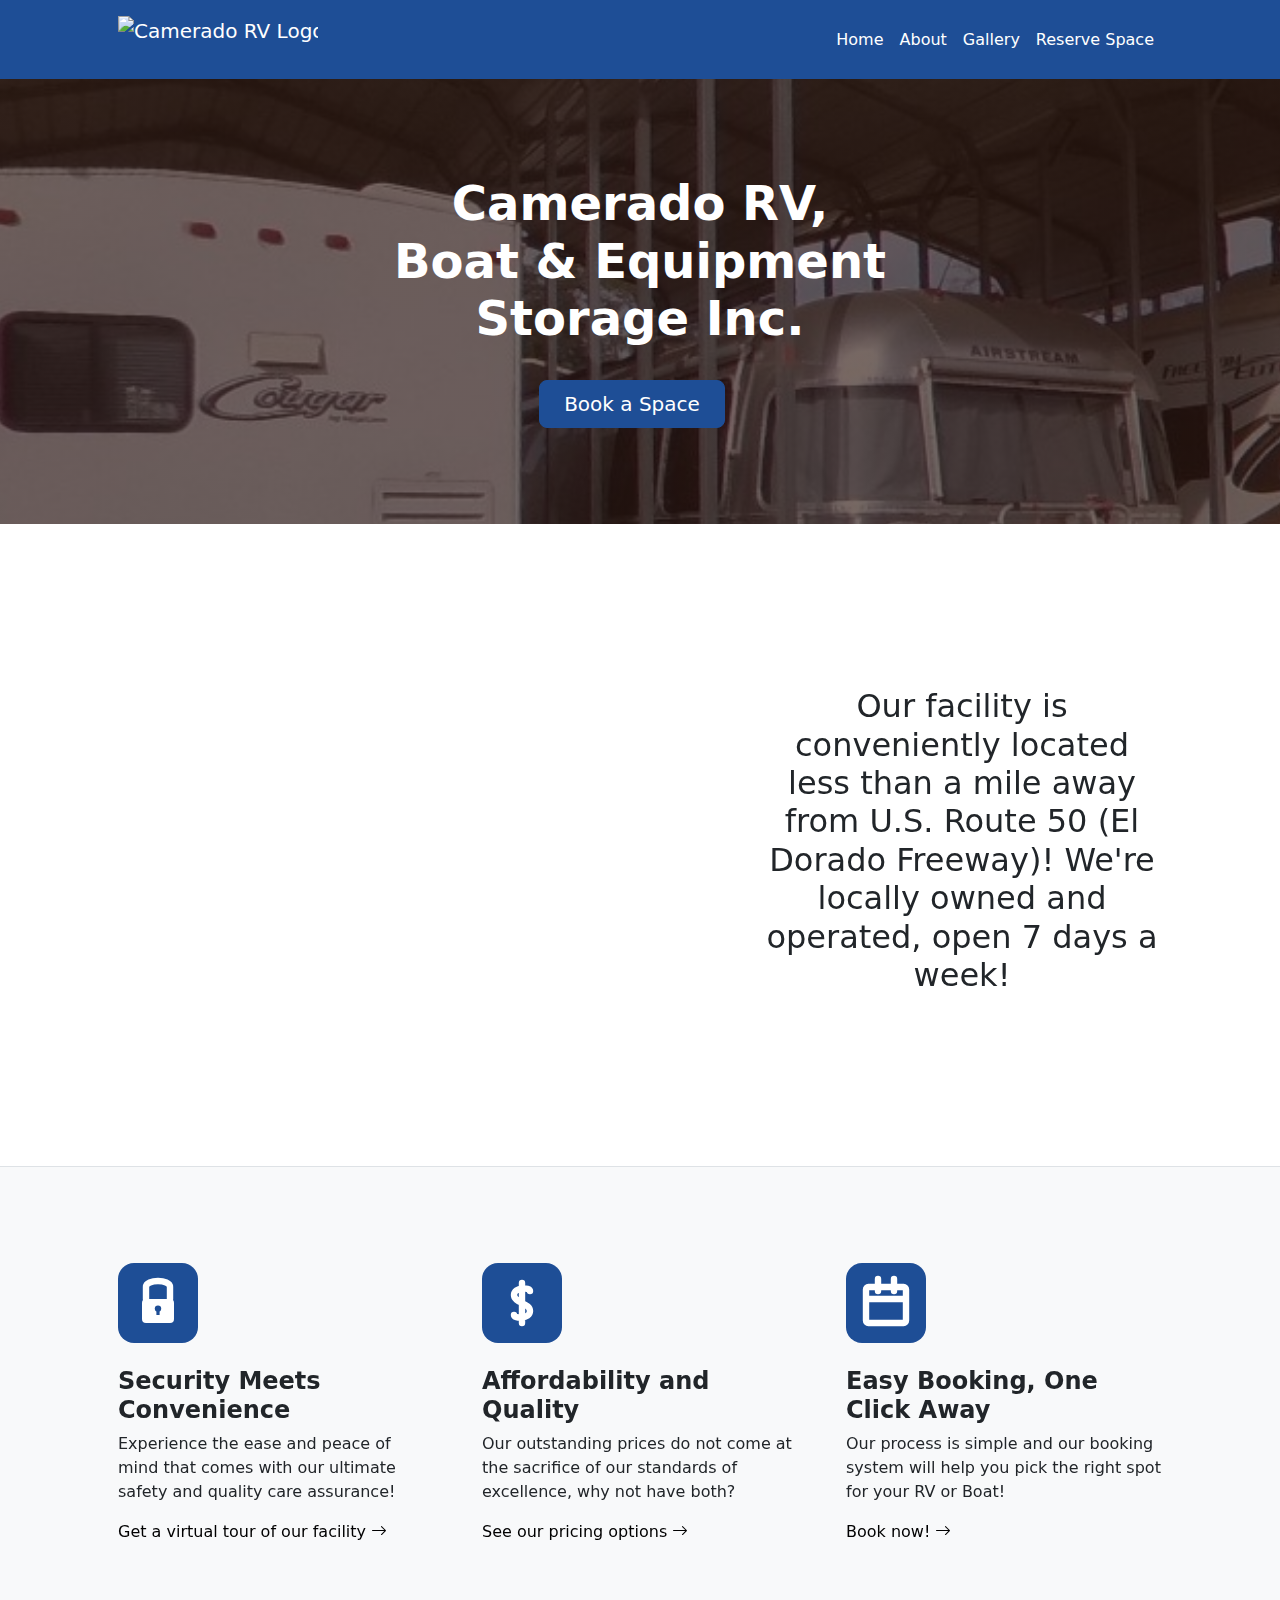
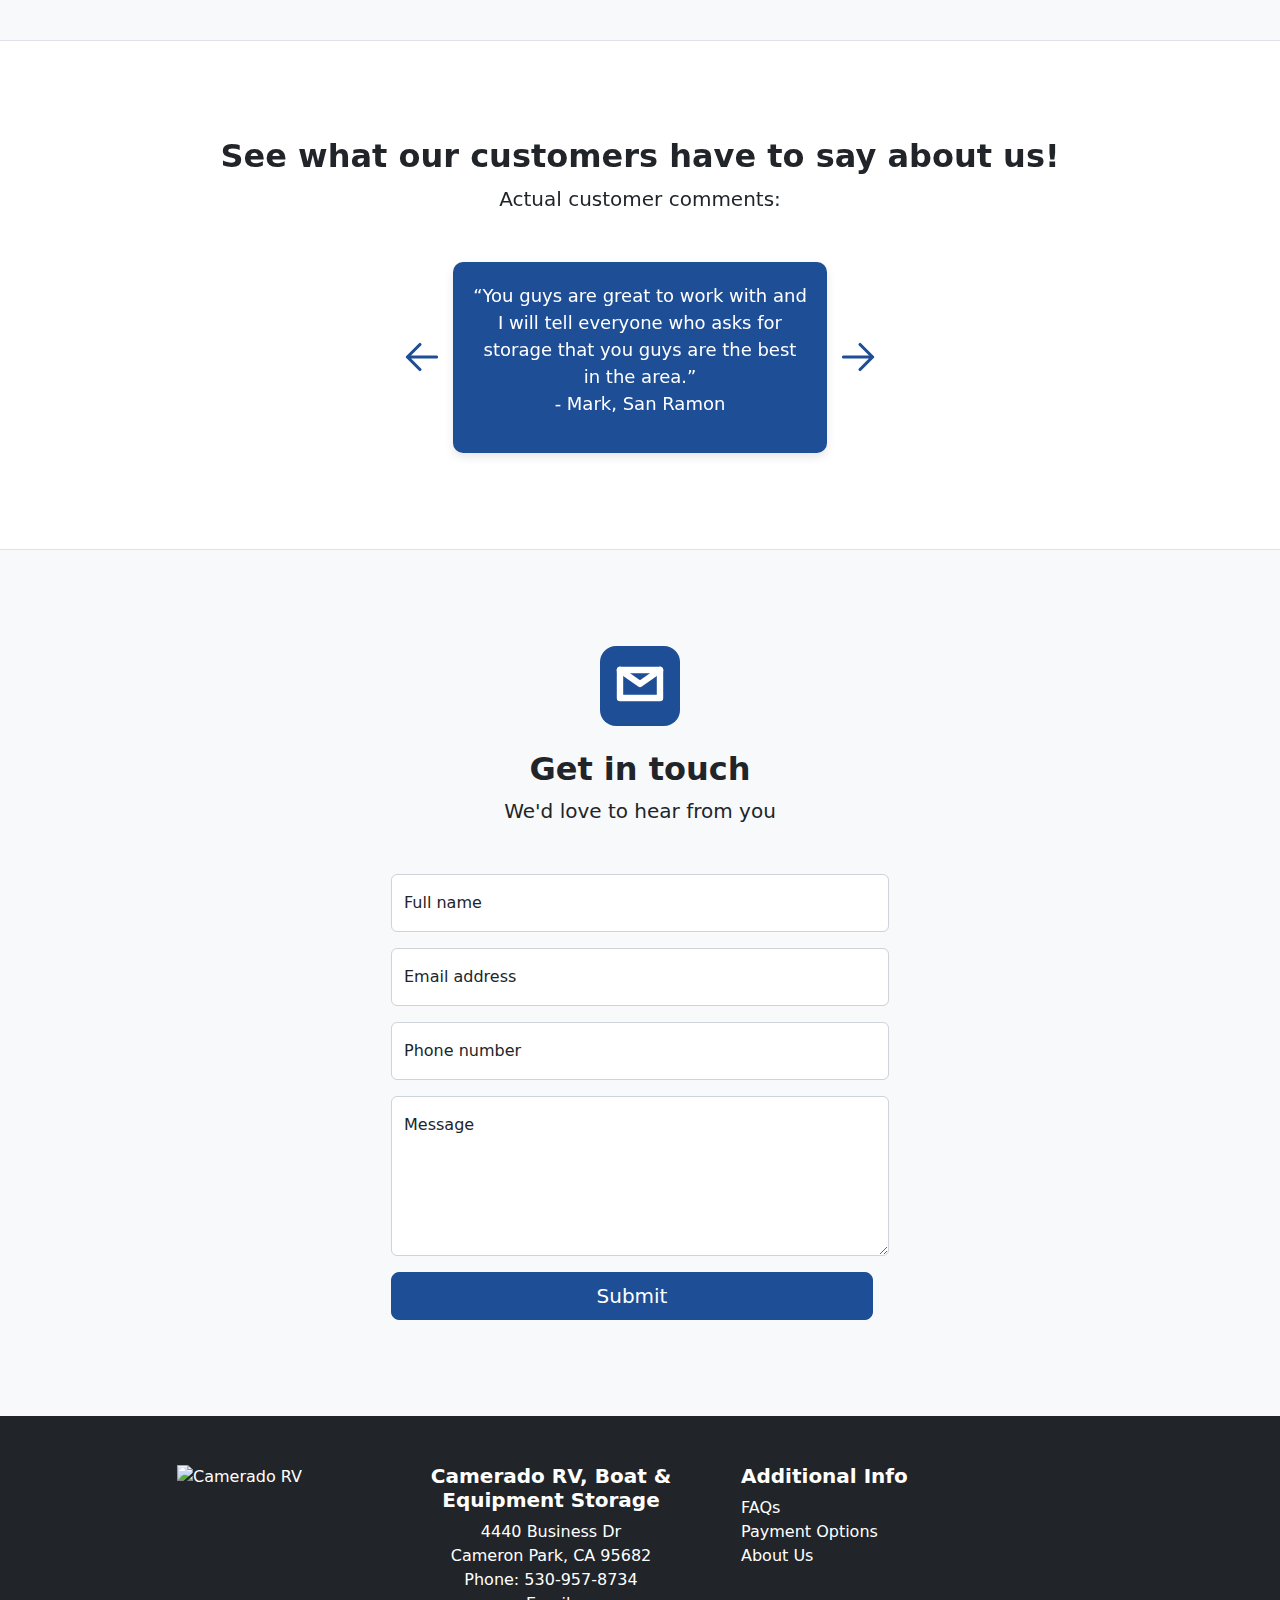
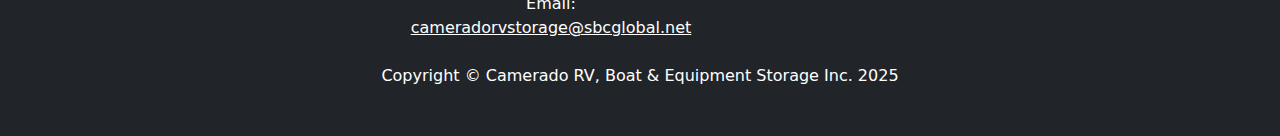
==== index.html @ 307c2335 "Update index.html" ====
<!DOCTYPE html>
<html lang="en">
    <head>
        <meta charset="utf-8" />
        <meta name="viewport" content="width=device-width, initial-scale=1, shrink-to-fit=no" />
        <meta name="description" content="" />
        <meta name="author" content="" />
        <title>Camerado RV, Boat & Equipment Inc.</title>
        <!-- Favicon-->
        <link rel="icon" type="image/x-icon" href="assets/favicon.ico" />
        <!-- Bootstrap icons-->
        <link href="https://cdn.jsdelivr.net/npm/bootstrap-icons@1.4.1/font/bootstrap-icons.css" rel="stylesheet" />
        <!-- Core theme CSS (includes Bootstrap)-->
        <link href="css/styles.css" rel="stylesheet" />

        <!-- CSS (Add to your styles.css or inside a <style> tag in <head>) -->
<style>
    .map-container {
        display: flex;
        align-items: center;
        justify-content: space-between;
        gap: 20px; /* Space between map and text */
    }

    .map-frame {
        width: 600px; /* Fixed size on desktop */
        height: 450px; /* Fixed size on desktop */
        border: 0;
        flex-shrink: 0;
    }

    .map-text {
        flex: 1;
        text-align: center;
        max-width: 400px;
    }

    /* Mobile Responsive Design */
    @media (max-width: 768px) {
        .map-container {
            flex-direction: column; /* Stack map and text vertically */
            align-items: center;
            text-align: center;
        }

        .map-frame {
            width: 100%; /* Full width on mobile */
            max-width: 600px; /* Prevents stretching beyond desktop size */
            height: auto; /* Adjust height proportionally */
            aspect-ratio: 4 / 3; /* Maintains aspect ratio */
        }

        .map-text {
            max-width: 90%;
            margin-top: 20px;
        }
    }
</style>
    </head>
    <body>
        <!-- Responsive navbar-->
        <nav class="navbar navbar-expand-lg navbar-dark bg-dark">
            <div class="container px-5">
                <a class="navbar-brand" href="index.html">
                    <img src="https://github.com/user-attachments/assets/155be787-e9cf-4d9e-94eb-0f6d6c17f4b5" alt="Camerado RV Logo" width="200" height="50" class="d-inline-block align-text-top"></a>
                <button class="navbar-toggler" type="button" data-bs-toggle="collapse" data-bs-target="#navbarSupportedContent" aria-controls="navbarSupportedContent" aria-expanded="false" aria-label="Toggle navigation"><span class="navbar-toggler-icon"></span></button>
                <div class="collapse navbar-collapse" id="navbarSupportedContent">
                    <ul class="navbar-nav ms-auto mb-2 mb-lg-0">
                        <li class="nav-item"><a class="nav-link active" aria-current="page" href="index.html">Home</a></li>
                        <li class="nav-item"><a class="nav-link" href="aboutUs.html">About</a></li>
                        <li class="nav-item"><a class="nav-link" href="gallery.html">Gallery</a></li>
                        <li class="nav-item"><a class="nav-link" href="booking.html">Reserve Space</a></li>
                    </ul>
                </div>
            </div>
        </nav>
        <!-- Header-->
        <header class="header py-5">
            <div class="container px-5">
                <div class="row gx-5 justify-content-center">
                    <div class="col-lg-6">
                        <div class="text-center my-5">
                            <h1 class="display-5 fw-bolder text-white mb-2">Camerado RV, Boat & Equipment Storage Inc.</h1>
                            <br>
                            <div class="d-grid gap-3 d-sm-flex justify-content-sm-center">
                                <a class="btn btn-primary btn-lg px-4 me-sm-3" href="booking.html">Book a Space</a>
                                <!--<a class="btn btn-outline-light btn-lg px-4" href="#!">Make a Payment</a>-->
                            </div>
                        </div>
                    </div>
                </div>
            </div>
        </header>
        <!-- Interactive map -->
<section class="py-5 border-bottom">
    <div class="container px-5 my-5">
        <div class="map-container">
            <iframe 
                src="https://www.google.com/maps/embed?pb=!1m14!1m8!1m3!1d315908.4580046883!2d-121.2662652158445!3d38.72828538673374!3m2!1i1024!2i768!4f13.1!3m3!1m2!1s0x809af70c5a7c9e4d%3A0x290750eb8c7da8aa!2sCamerado%20RV%2C%20Boat%20%26%20Equipment%20Storage!5e0!3m2!1sen!2sus!4v1740243009793!5m2!1sen!2sus" 
                class="map-frame"
                allowfullscreen="" 
                loading="lazy" 
                referrerpolicy="no-referrer-when-downgrade">
            </iframe>
            <div class="map-text">
                <h2>Our facility is conveniently located less than a mile away from U.S. Route 50 (El Dorado Freeway)! We're locally owned and operated, open 7 days a week!</h2>
            </div>
        </div>
    </div>    
</section>
        <!-- Features section-->
        <section class="bg-light py-5 border-bottom" id="features">
            <div class="container px-5 my-5">
                <div class="row gx-5">
                    <div class="col-lg-4 mb-5 mb-lg-0">
                        <div>
                            <img src="svg/lock.svg" alt="Custom Icon" width="80" height="80">
                        </div>
                        <br>
                        <h2 class="h4 fw-bolder">Security Meets Convenience</h2>
                        <p>Experience the ease and peace of mind that comes with our ultimate safety and quality care assurance!</p>
                        <a class="text-decoration-none" href="gallery.html">
                            Get a virtual tour of our facility
                            <i class="bi bi-arrow-right"></i>
                        </a>
                    </div>
                    <div class="col-lg-4 mb-5 mb-lg-0">
                        <div>
                            <img src="svg/dollarSign.svg" alt="Custom Icon" width="80" height="80">
                        </div>
                        <br>
                        <h2 class="h4 fw-bolder">Affordability and Quality</h2>
                        <p>Our outstanding prices do not come at the sacrifice of our standards of excellence, why not have both?</p>
                        <a class="text-decoration-none" href="#!">
                            See our pricing options
                            <i class="bi bi-arrow-right"></i>
                        </a>
                    </div>
                    <div class="col-lg-4">
                        <div>
                            <img src="svg/calendar.svg" alt="Custom Icon" width="80" height="80">
                        </div>
                        <br>
                        <h2 class="h4 fw-bolder">Easy Booking, One Click Away</h2>
                        <p>Our process is simple and our booking system will help you pick the right spot for your RV or Boat!</p>
                        <a class="text-decoration-none" href="booking.html">
                            Book now!
                            <i class="bi bi-arrow-right"></i>
                        </a>
                    </div>
                </div>
            </div>
        </section>
        <!-- Testimonials section-->
        <section class="py-5 border-bottom">
            <div class="container px-5 my-5 px-5">
                <div class="text-center mb-5">
                    <h2 class="fw-bolder">See what our customers have to say about us!</h2>
                    <p class="lead mb-0">Actual customer comments:</p>
                </div>
                <div class="row gx-5 justify-content-center">
                    <div class="col-lg-6" style="display: flex; justify-content: center;">
                        <button class="cursor-pointer duration-200 hover:scale-125 active:scale-100" style="background-color: #fff; border: none; box-shadow: none; outline: none;" title="Go Back" onclick="prevQuote()">
                            <svg xmlns="http://www.w3.org/2000/svg" width="50px" height="50px" viewBox="0 0 24 24" style="stroke: rgba(30,78,150,1);">
                                <path stroke-linejoin="round" stroke-linecap="round" stroke-width="1.5" d="M11 6L5 12M5 12L11 18M5 12H19"></path>
                            </svg>
                        </button>
                        <div class="quote-box" color="#fff">
                            <p id="quote" class="quote-text">“You guys are great to work with and I will tell everyone who asks for storage that you guys are the best in the area.”<br>- Mark, San Ramon</p>
                        </div>
                        <button class="cursor-pointer duration-200 hover:scale-125 active:scale-100" style="background-color: #fff; border: none; box-shadow: none; outline: none;" title="Go Forward" onclick="nextQuote()">
                            <svg xmlns="http://www.w3.org/2000/svg" width="50px" height="50px" viewBox="0 0 24 24" style="stroke: rgba(30,78,150,1);">
                                <path stroke-linejoin="round" stroke-linecap="round" stroke-width="1.5" d="M13 6L19 12M19 12L13 18M19 12H5"></path>
                            </svg>
                        </button>
                    </div>
                </div>
            </div>
        </section>
        <!-- Contact section-->
        <section class="bg-light py-5">
            <div class="container px-5 my-5 px-5">
                <div class="text-center mb-5">
                    <div>
                        <img src="svg/envelope.svg" alt="Custom Icon" width="80" height="80">
                    </div>
                    <br>
                    <h2 class="fw-bolder">Get in touch</h2>
                    <p class="lead mb-0">We'd love to hear from you</p>
                </div>
                <div class="row gx-5 justify-content-center">
                    <div class="col-lg-6">
                        <form id="contactForm" action="https://formspree.io/f/mkgodlbk" method="POST">
                            <!-- Name input -->
                            <div class="form-floating mb-3">
                                <input class="form-control" id="name" name="name" type="text" placeholder="Enter your name..." required />
                                <label for="name">Full name</label>
                                <div class="invalid-feedback">A name is required.</div>
                            </div>
                            <!-- Email address input -->
                            <div class="form-floating mb-3">
                                <input class="form-control" id="email" name="email" type="email" placeholder="name@example.com" required />
                                <label for="email">Email address</label>
                                <div class="invalid-feedback">An email is required.</div>
                                <div class="invalid-feedback">Email is not valid.</div>
                            </div>
                            <!-- Phone number input -->
                            <div class="form-floating mb-3">
                                <input class="form-control" id="phone" name="phone" type="tel" placeholder="(123) 456-7890" required />
                                <label for="phone">Phone number</label>
                                <div class="invalid-feedback">A phone number is required.</div>
                            </div>
                            <!-- Message input -->
                            <div class="form-floating mb-3">
                                <textarea class="form-control" id="message" name="message" type="text" placeholder="Enter your message here..." style="height: 10rem" required></textarea>
                                <label for="message">Message</label>
                                <div class="invalid-feedback">A message is required.</div>
                            </div>
                            <!-- Submit success message -->
                            <div class="d-none" id="submitSuccessMessage">
                                <div class="text-center mb-3">
                                    <div class="fw-bolder">Form submission successful!</div>
                                </div>
                            </div>
                            <!-- Submit error message -->
                            <div class="d-none" id="submitErrorMessage">
                                <div class="text-center text-danger mb-3">Error sending message!</div>
                            </div>
                            <!-- Submit Button -->
                            <div class="d-grid">
                                <button class="btn btn-primary btn-lg px-4 me-sm-3" id="submitButton" type="submit" style="background-color:rgba(30, 78, 150, 1) !important;">Submit</button>
                            </div>
                        </form>
                    </div>
                </div>
            </div>
        </section>     
        <!-- Footer-->
        <footer class="py-5 bg-dark">
        <div class="container px-5">
            <div class="row">
                <!-- Image Section -->
                <div class="col-md-3 text-center">
                    <img src="https://github.com/user-attachments/assets/155be787-e9cf-4d9e-94eb-0f6d6c17f4b5" alt="Camerado RV" class="img-fluid" width="300", height ="200">
                </div>
                <!-- Address Section -->
                <div class="col-md-4 text-center mb-4 mb-md-0">
                    <h5 class="fw-bold">Camerado RV, Boat & Equipment Storage</h5>
                    <p class="mb-0">4440 Business Dr</p>
                    <p class="mb-0">Cameron Park, CA 95682</p>
                    <p class="mb-0">Phone: 530-957-8734</p>
                    <p class="mb-0">Email: <a href="mailto:cameradorvstorage@sbcglobal.net" style="color: white;" >cameradorvstorage@sbcglobal.net</a></p>
                </div>
                <!-- Policies Section -->
                <div class="col-md-4 text-center text-md-start">
                    <h5 class="fw-bold">Additional Info</h5>
                    <ul class="list-unstyled">
                        <li><a href="#" class="text-decoration-none" style="color: white;">FAQs</a></li>
                        <li><a href="#" class="text-decoration-none" style="color: white;">Payment Options</a></li>
                        <li><a href="aboutUs.html" class="text-decoration-none" style="color: white;">About Us</a></li>
                    </ul>
                </div>
            </div>
        </div>
        <!-- Copyright Section -->
        <div class="text-center mt-4">
            <p class="m-0 text-white">Copyright &copy; Camerado RV, Boat & Equipment Storage Inc. 2025</p>
        </div>
    </footer>

        <!-- Bootstrap core JS-->
        <script src="https://cdn.jsdelivr.net/npm/bootstrap@5.2.3/dist/js/bootstrap.bundle.min.js"></script>
        <!-- Core theme JS-->
        <script src="js/scripts.js"></script>
        <!-- * * * * * * * * * * * * * * * * * * * * * * * * * * * * * * * * * * * * * * * *-->
        <!-- * *                               SB Forms JS                               * *-->
        <!-- * * Activate your form at https://startbootstrap.com/solution/contact-forms * *-->
        <!-- * * * * * * * * * * * * * * * * * * * * * * * * * * * * * * * * * * * * * * * *-->
        <script src="https://cdn.startbootstrap.com/sb-forms-latest.js"></script>
        <script>
        const quotes = [
            "\"You guys are great to work with and I will tell everyone who asks for storage that you guys are the best in the area.\"<br>- Mark, San Ramon",
            "\"I will tell everyone I know about your great facility.\"<br>- Diane, South Lake Tahoe",
            "\"Thank you for providing a clean, safe storage place for our RV.\"<br>- Patty, Rancho Cordova",
            "\"We have been thrilled with your storage facility and have nothing but wonderful things to say about our experience.  Your facility always feels safe and is always well maintained.\"<br>- Glenda,  El Dorado Hills",
            "\"I really enjoyed leaving the trailer at your facility and would love to store it with you again this coming Fall.\"<br>- Mike, South Lake Tahoe",
            "\"We will be there next winter, we love your place.  It is like RV Disneyland!\"<br>- Nancy, South Lake Tahoe",
            "\"I appreciate your great location, secured lot, and reasonable rates.  I've referred others to you and plan to store with you again.\"<br>- Teri, El Dorado Hills"
        ];

        let currentIndex = 0;

        function updateQuote() {
            const quoteElement = document.getElementById("quote");
            quoteElement.style.opacity = 0;  // Fade out effect
            setTimeout(() => {
                quoteElement.innerHTML = quotes[currentIndex];
                quoteElement.style.opacity = 1;  // Fade in effect
            }, 300);
        }

        function prevQuote() {
            currentIndex = (currentIndex === 0) ? quotes.length - 1 : currentIndex - 1;
            updateQuote();
        }

        function nextQuote() {
            currentIndex = (currentIndex === quotes.length - 1) ? 0 : currentIndex + 1;
            updateQuote();
        }
    </script>
    <script>
        document.getElementById("contactForm").addEventListener("submit", function(event) {
            event.preventDefault(); // Prevent default form submission
        
            let form = this;
            let formData = new FormData(form);
            let submitButton = document.getElementById("submitButton");
        
            // Disable button to prevent multiple submissions
            submitButton.disabled = true;
            submitButton.textContent = "Sending...";
        
            fetch(form.action, {
                method: "POST",
                body: formData
            })
            .then(response => response.json())
            .then(data => {
                if (data.status === "success") {
                    document.getElementById("submitSuccessMessage").classList.remove("d-none");
                    document.getElementById("submitErrorMessage").classList.add("d-none");
                    form.reset();
                } else {
                    document.getElementById("submitSuccessMessage").classList.add("d-none");
                    document.getElementById("submitErrorMessage").classList.remove("d-none");
                }
            })
            .catch(() => {
                document.getElementById("submitSuccessMessage").classList.add("d-none");
                document.getElementById("submitErrorMessage").classList.remove("d-none");
            })
            .finally(() => {
                submitButton.disabled = false;
                submitButton.textContent = "Submit";
            });
        });
        </script>
        
    </body>
</html>
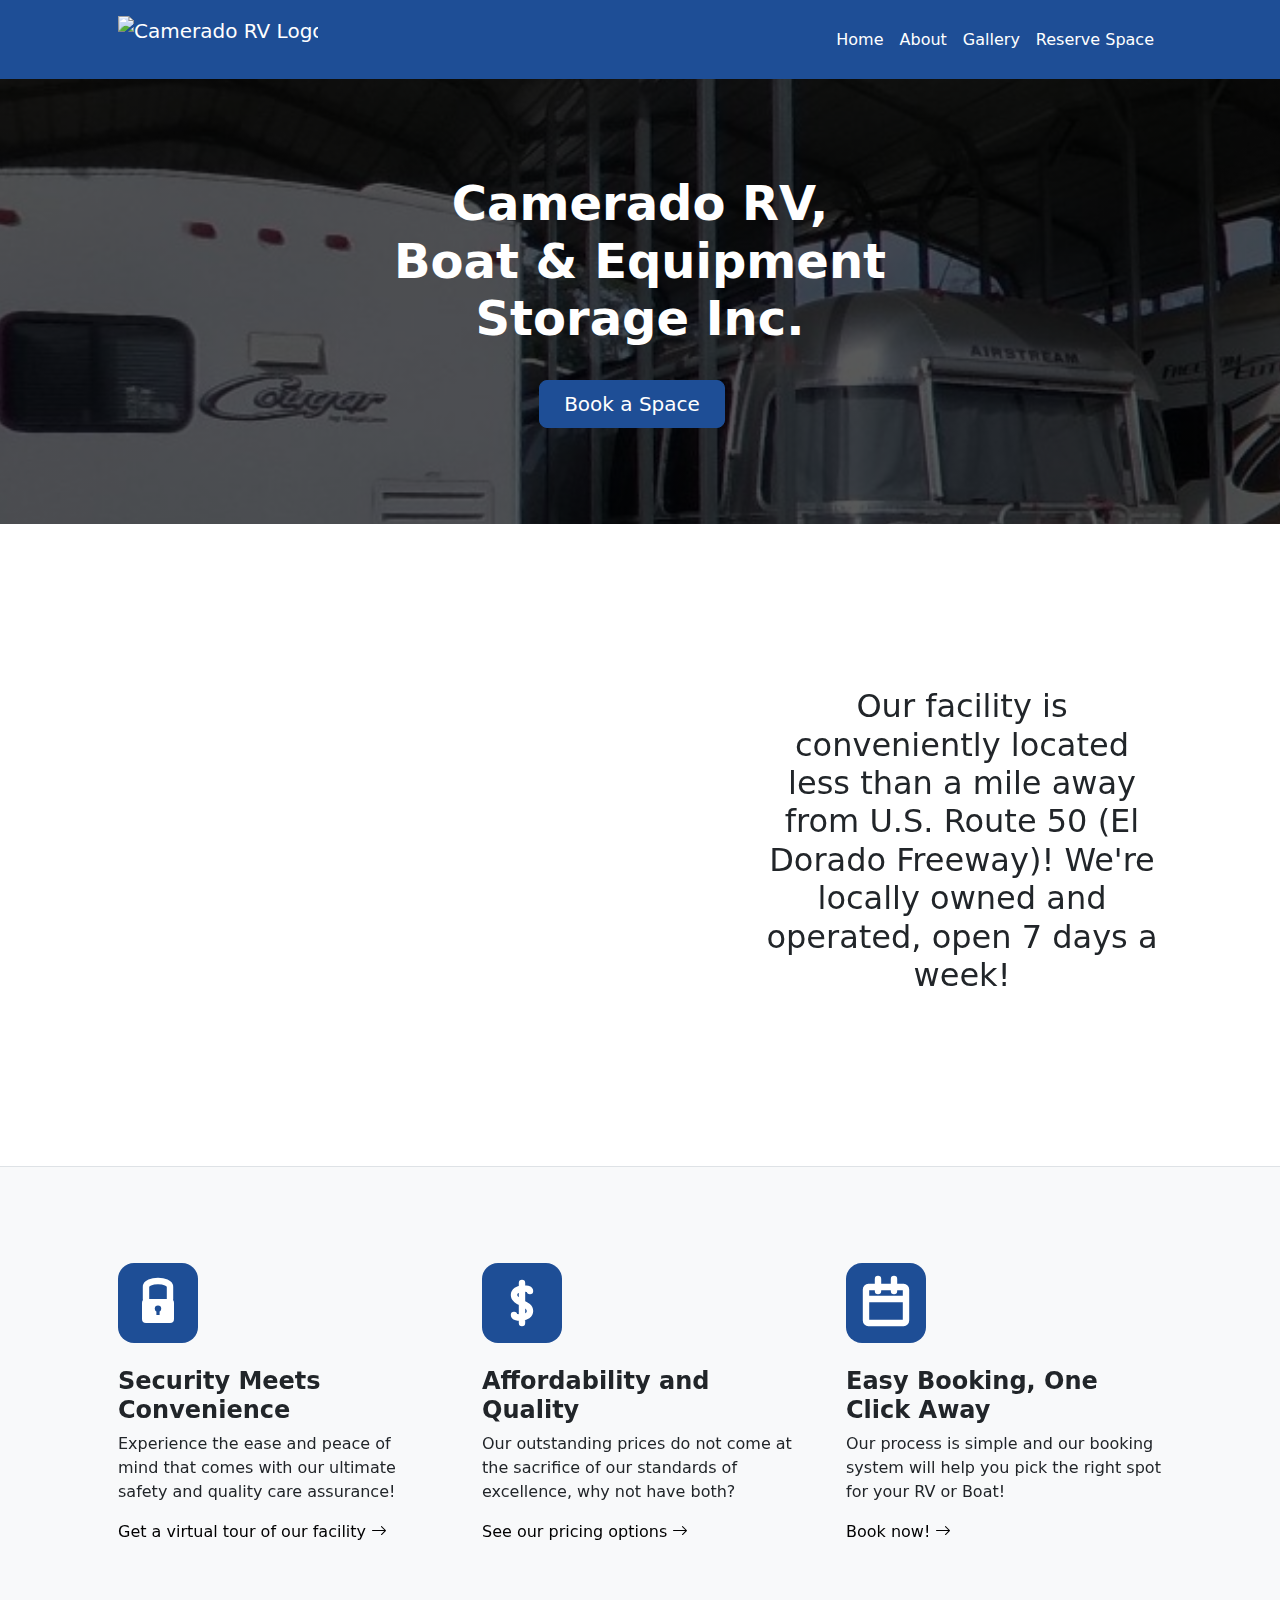
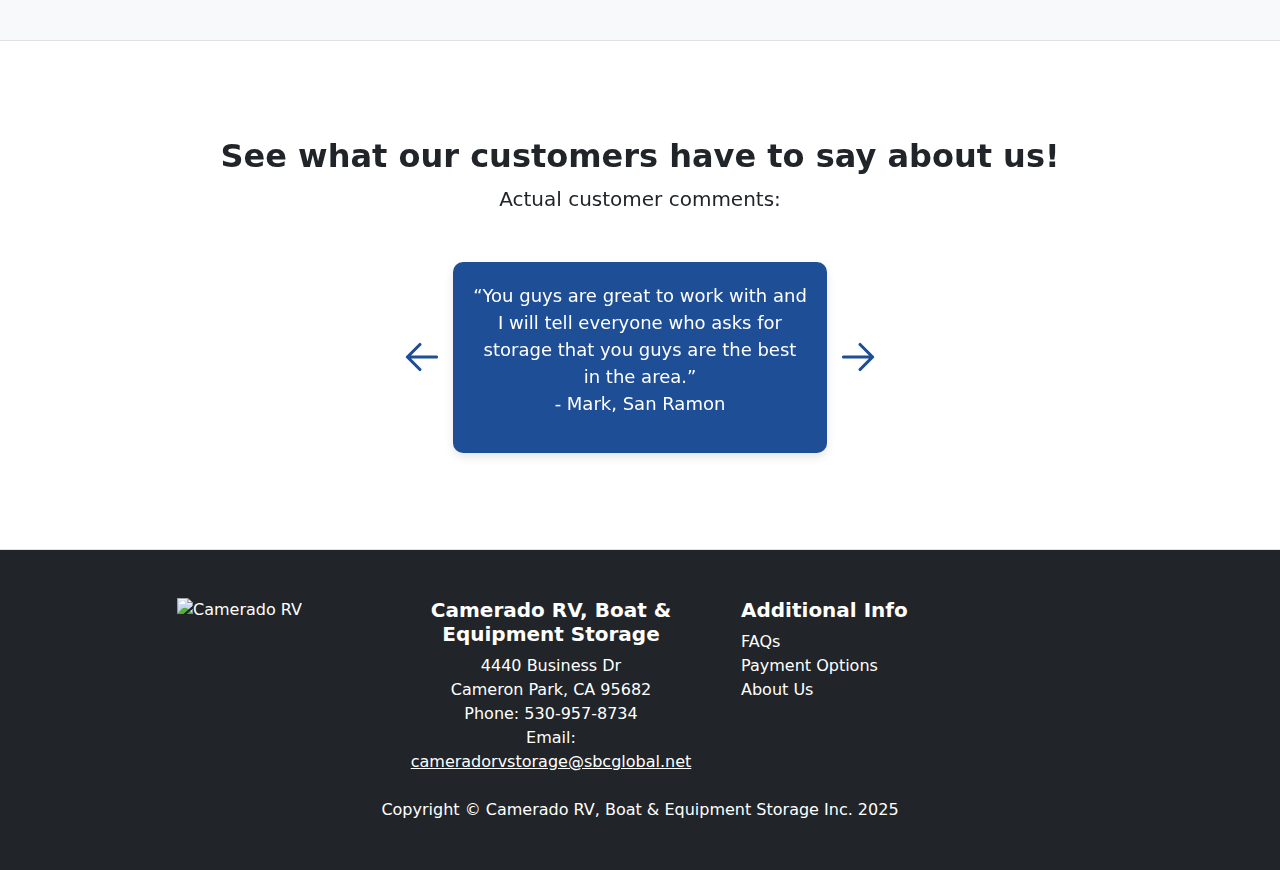
==== commit ce1d7476: "Update index.html" ====
--- a/index.html
+++ b/index.html
@@ -177,8 +177,8 @@
                 </div>
             </div>
         </section>
-        <!-- Contact section-->
-        <section class="bg-light py-5">
+        <!-- Contact section
+        <<section class="bg-light py-5">
             <div class="container px-5 my-5 px-5">
                 <div class="text-center mb-5">
                     <div>
@@ -190,43 +190,43 @@
                 </div>
                 <div class="row gx-5 justify-content-center">
                     <div class="col-lg-6">
-                        <form id="contactForm" action="https://formspree.io/f/mkgodlbk" method="POST">
-                            <!-- Name input -->
+                        <form id="contactForm" action="https://formspree.io/f/mkgodlbk" method="POST">-->
+                            <!-- Name input 
                             <div class="form-floating mb-3">
                                 <input class="form-control" id="name" name="name" type="text" placeholder="Enter your name..." required />
                                 <label for="name">Full name</label>
                                 <div class="invalid-feedback">A name is required.</div>
-                            </div>
-                            <!-- Email address input -->
+                            </div> -->
+                            <!-- Email address input 
                             <div class="form-floating mb-3">
                                 <input class="form-control" id="email" name="email" type="email" placeholder="name@example.com" required />
                                 <label for="email">Email address</label>
                                 <div class="invalid-feedback">An email is required.</div>
                                 <div class="invalid-feedback">Email is not valid.</div>
-                            </div>
-                            <!-- Phone number input -->
+                            </div> -->
+                            <!-- Phone number input 
                             <div class="form-floating mb-3">
                                 <input class="form-control" id="phone" name="phone" type="tel" placeholder="(123) 456-7890" required />
                                 <label for="phone">Phone number</label>
                                 <div class="invalid-feedback">A phone number is required.</div>
-                            </div>
-                            <!-- Message input -->
+                            </div> -->
+                            <!-- Message input 
                             <div class="form-floating mb-3">
                                 <textarea class="form-control" id="message" name="message" type="text" placeholder="Enter your message here..." style="height: 10rem" required></textarea>
                                 <label for="message">Message</label>
                                 <div class="invalid-feedback">A message is required.</div>
-                            </div>
-                            <!-- Submit success message -->
+                            </div> -->
+                            <!-- Submit success message 
                             <div class="d-none" id="submitSuccessMessage">
                                 <div class="text-center mb-3">
                                     <div class="fw-bolder">Form submission successful!</div>
                                 </div>
-                            </div>
-                            <!-- Submit error message -->
+                            </div> -->
+                            <!-- Submit error message 
                             <div class="d-none" id="submitErrorMessage">
                                 <div class="text-center text-danger mb-3">Error sending message!</div>
-                            </div>
-                            <!-- Submit Button -->
+                            </div> -->
+                            <!-- Submit Button 
                             <div class="d-grid">
                                 <button class="btn btn-primary btn-lg px-4 me-sm-3" id="submitButton" type="submit" style="background-color:rgba(30, 78, 150, 1) !important;">Submit</button>
                             </div>
@@ -234,7 +234,7 @@
                     </div>
                 </div>
             </div>
-        </section>     
+        </section> -->     
         <!-- Footer-->
         <footer class="py-5 bg-dark">
         <div class="container px-5">
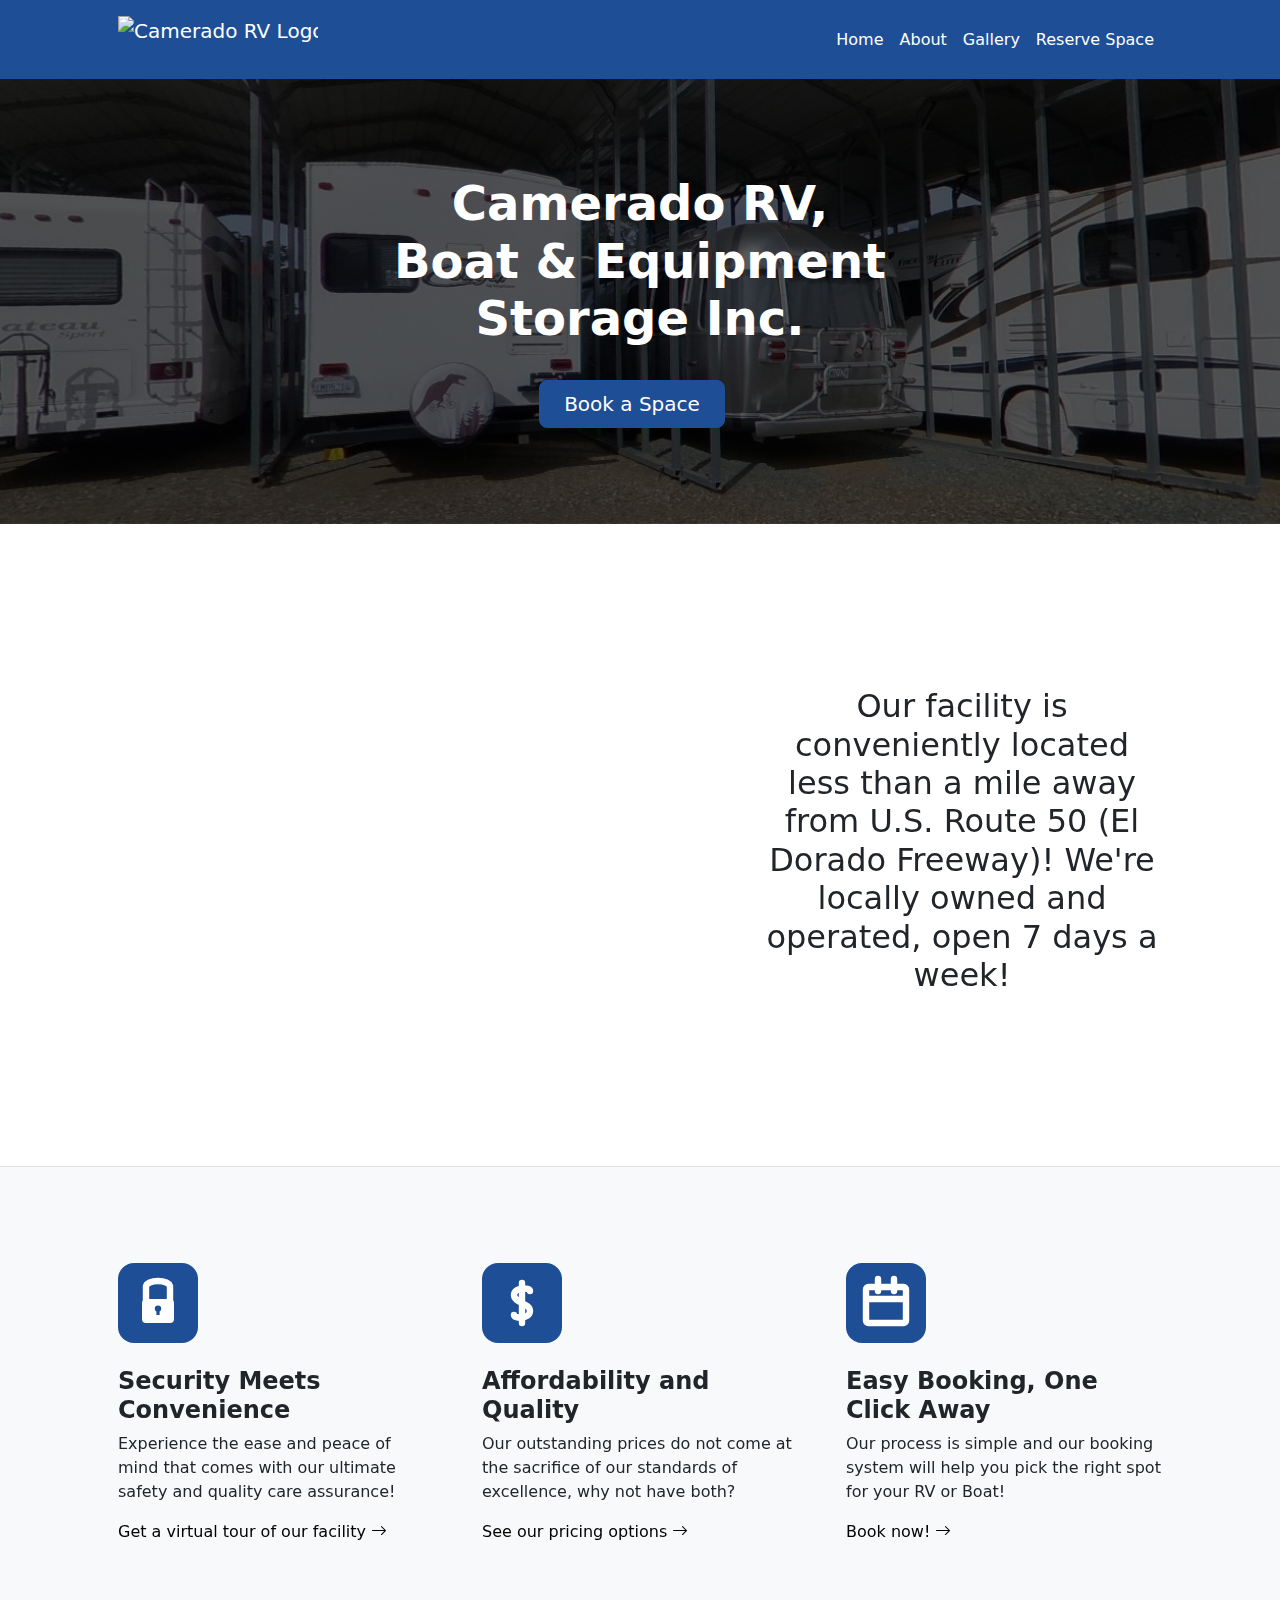
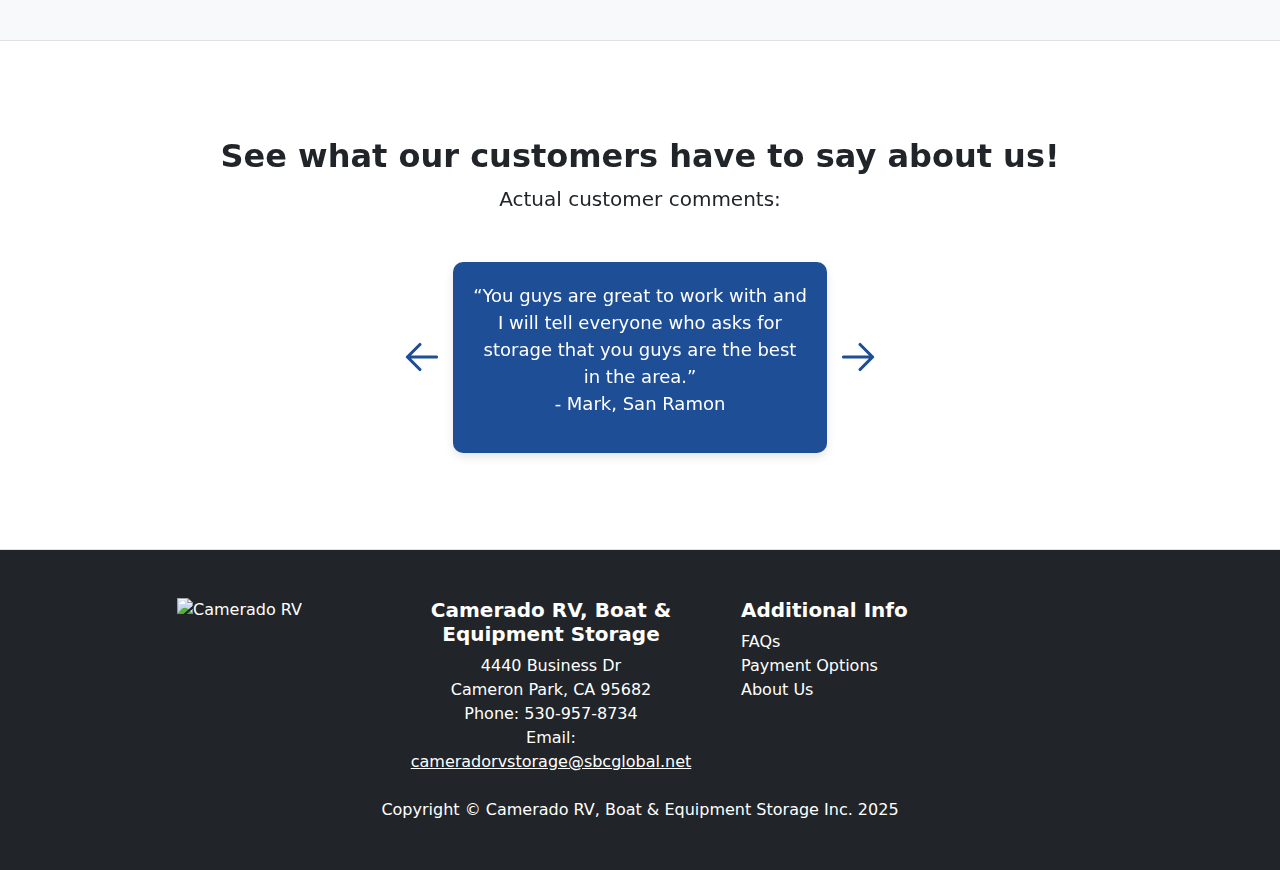
==== commit aff730b5: "Update index.html" ====
--- a/index.html
+++ b/index.html
@@ -158,7 +158,7 @@
                     <h2 class="fw-bolder">See what our customers have to say about us!</h2>
                     <p class="lead mb-0">Actual customer comments:</p>
                 </div>
-                <div class="row gx-5 justify-content-center">
+                <div class="row gx-5 justify-content-center mobile-quote-box">
                     <div class="col-lg-6" style="display: flex; justify-content: center;">
                         <button class="cursor-pointer duration-200 hover:scale-125 active:scale-100" style="background-color: #fff; border: none; box-shadow: none; outline: none;" title="Go Back" onclick="prevQuote()">
                             <svg xmlns="http://www.w3.org/2000/svg" width="50px" height="50px" viewBox="0 0 24 24" style="stroke: rgba(30,78,150,1);">
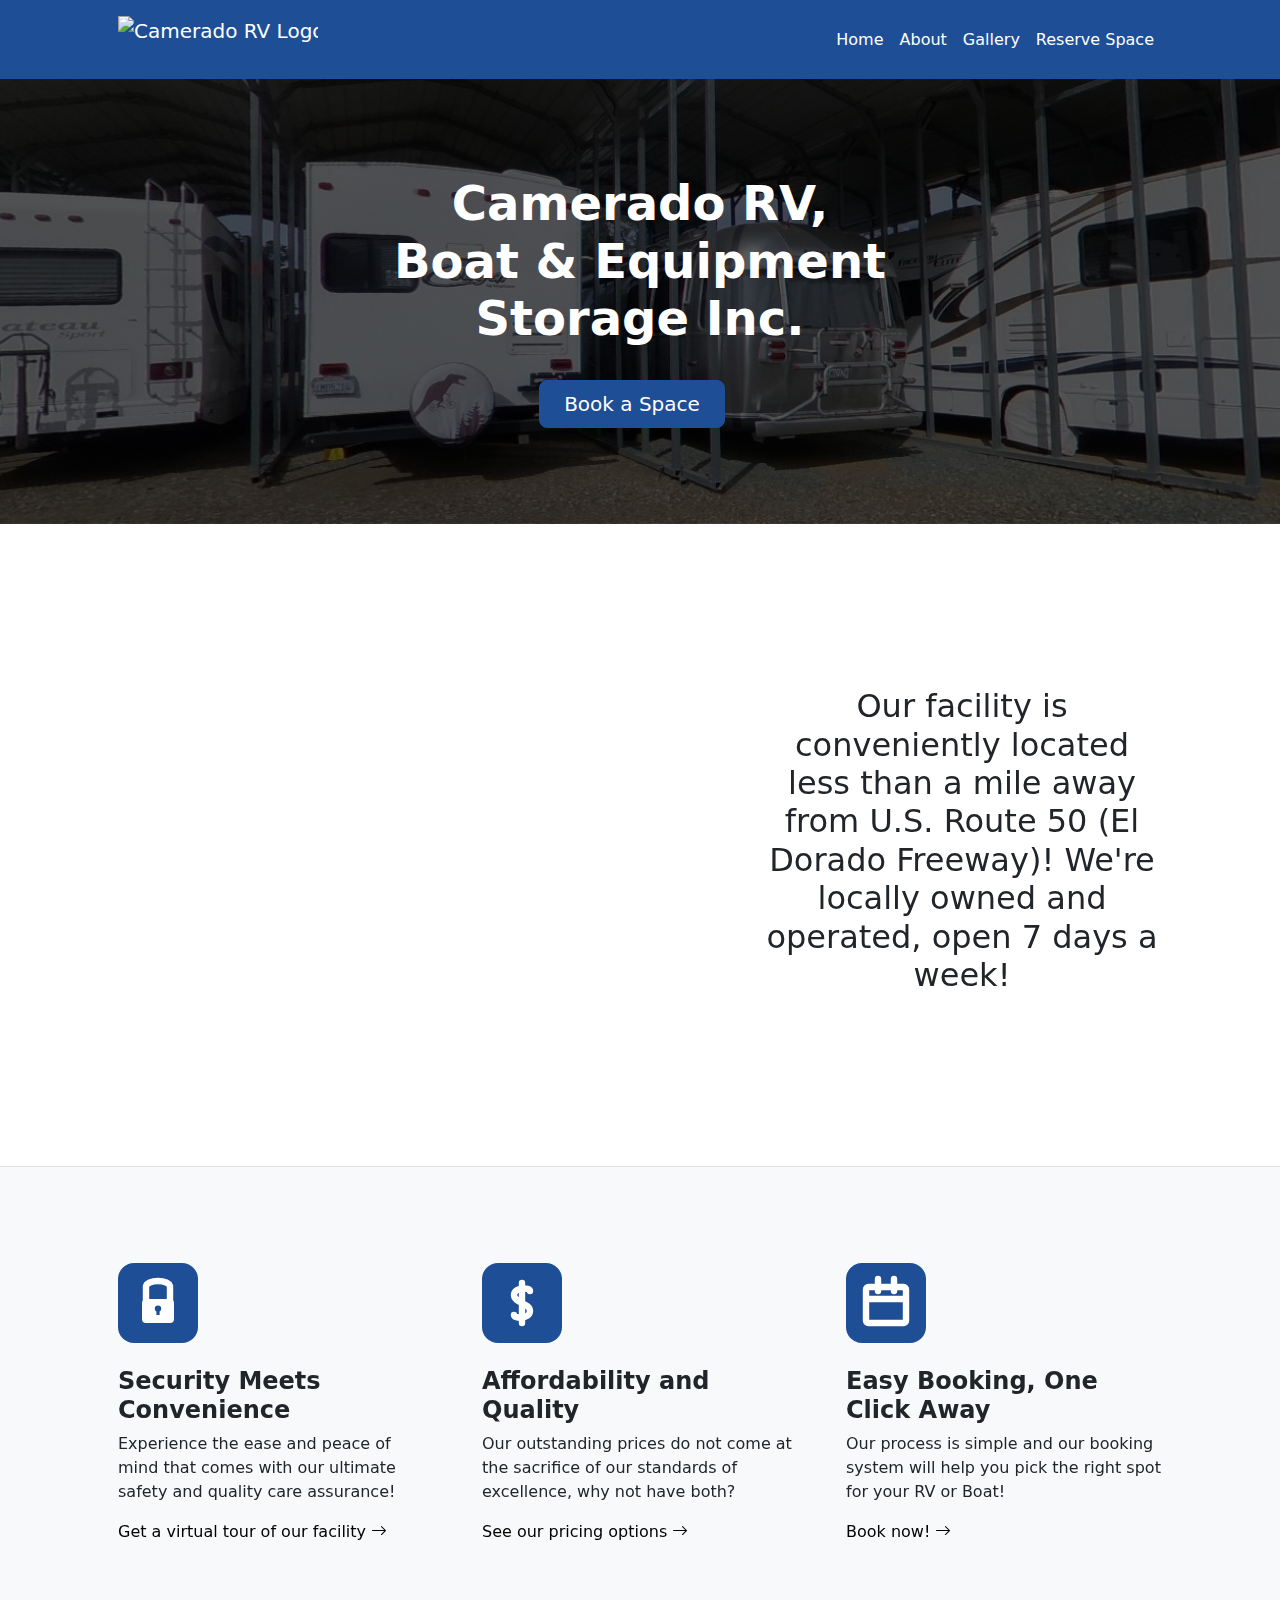
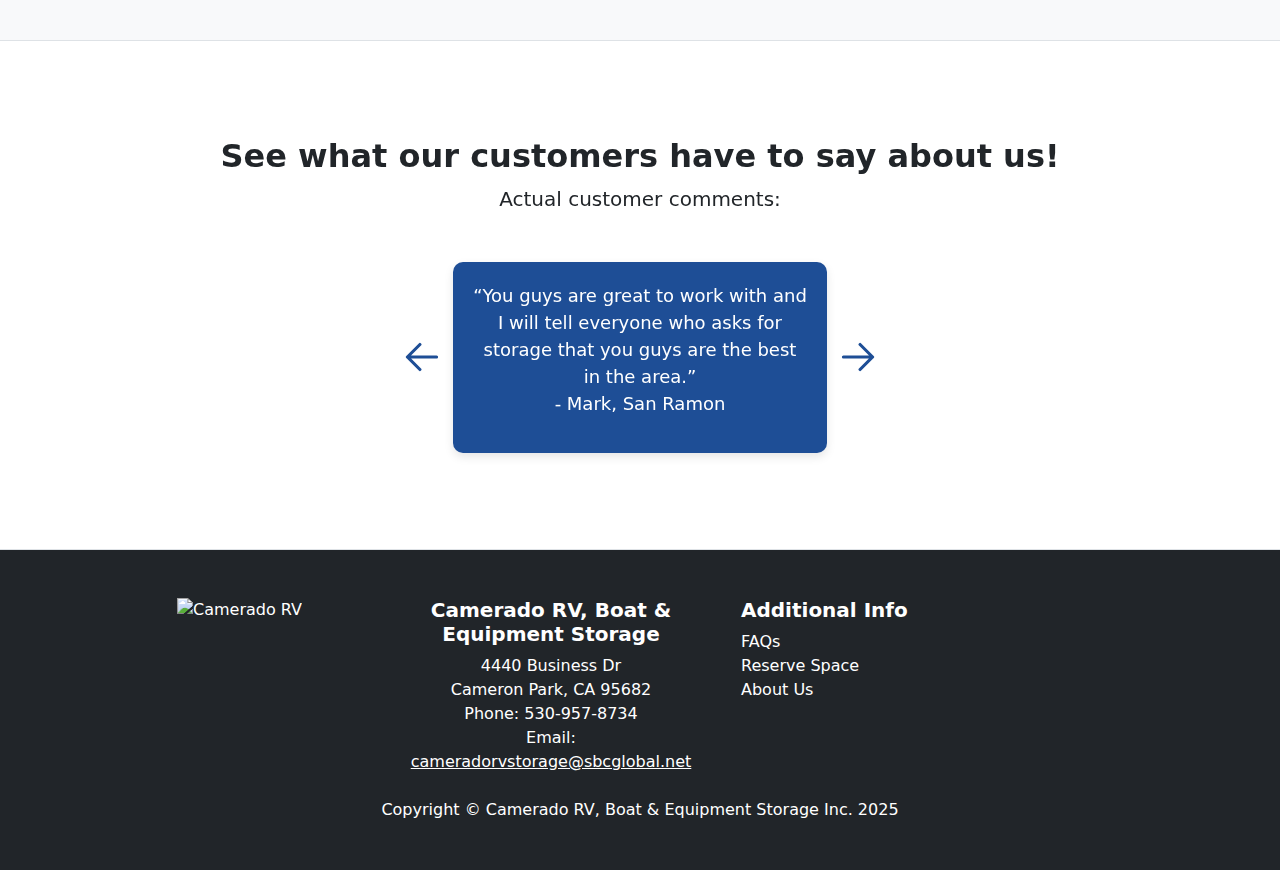
==== commit f30e235e: "Update index.html" ====
--- a/index.html
+++ b/index.html
@@ -256,7 +256,7 @@
                     <h5 class="fw-bold">Additional Info</h5>
                     <ul class="list-unstyled">
                         <li><a href="#" class="text-decoration-none" style="color: white;">FAQs</a></li>
-                        <li><a href="#" class="text-decoration-none" style="color: white;">Payment Options</a></li>
+                        <li><a href="booking.html" class="text-decoration-none" style="color: white;">Reserve Space</a></li>
                         <li><a href="aboutUs.html" class="text-decoration-none" style="color: white;">About Us</a></li>
                     </ul>
                 </div>
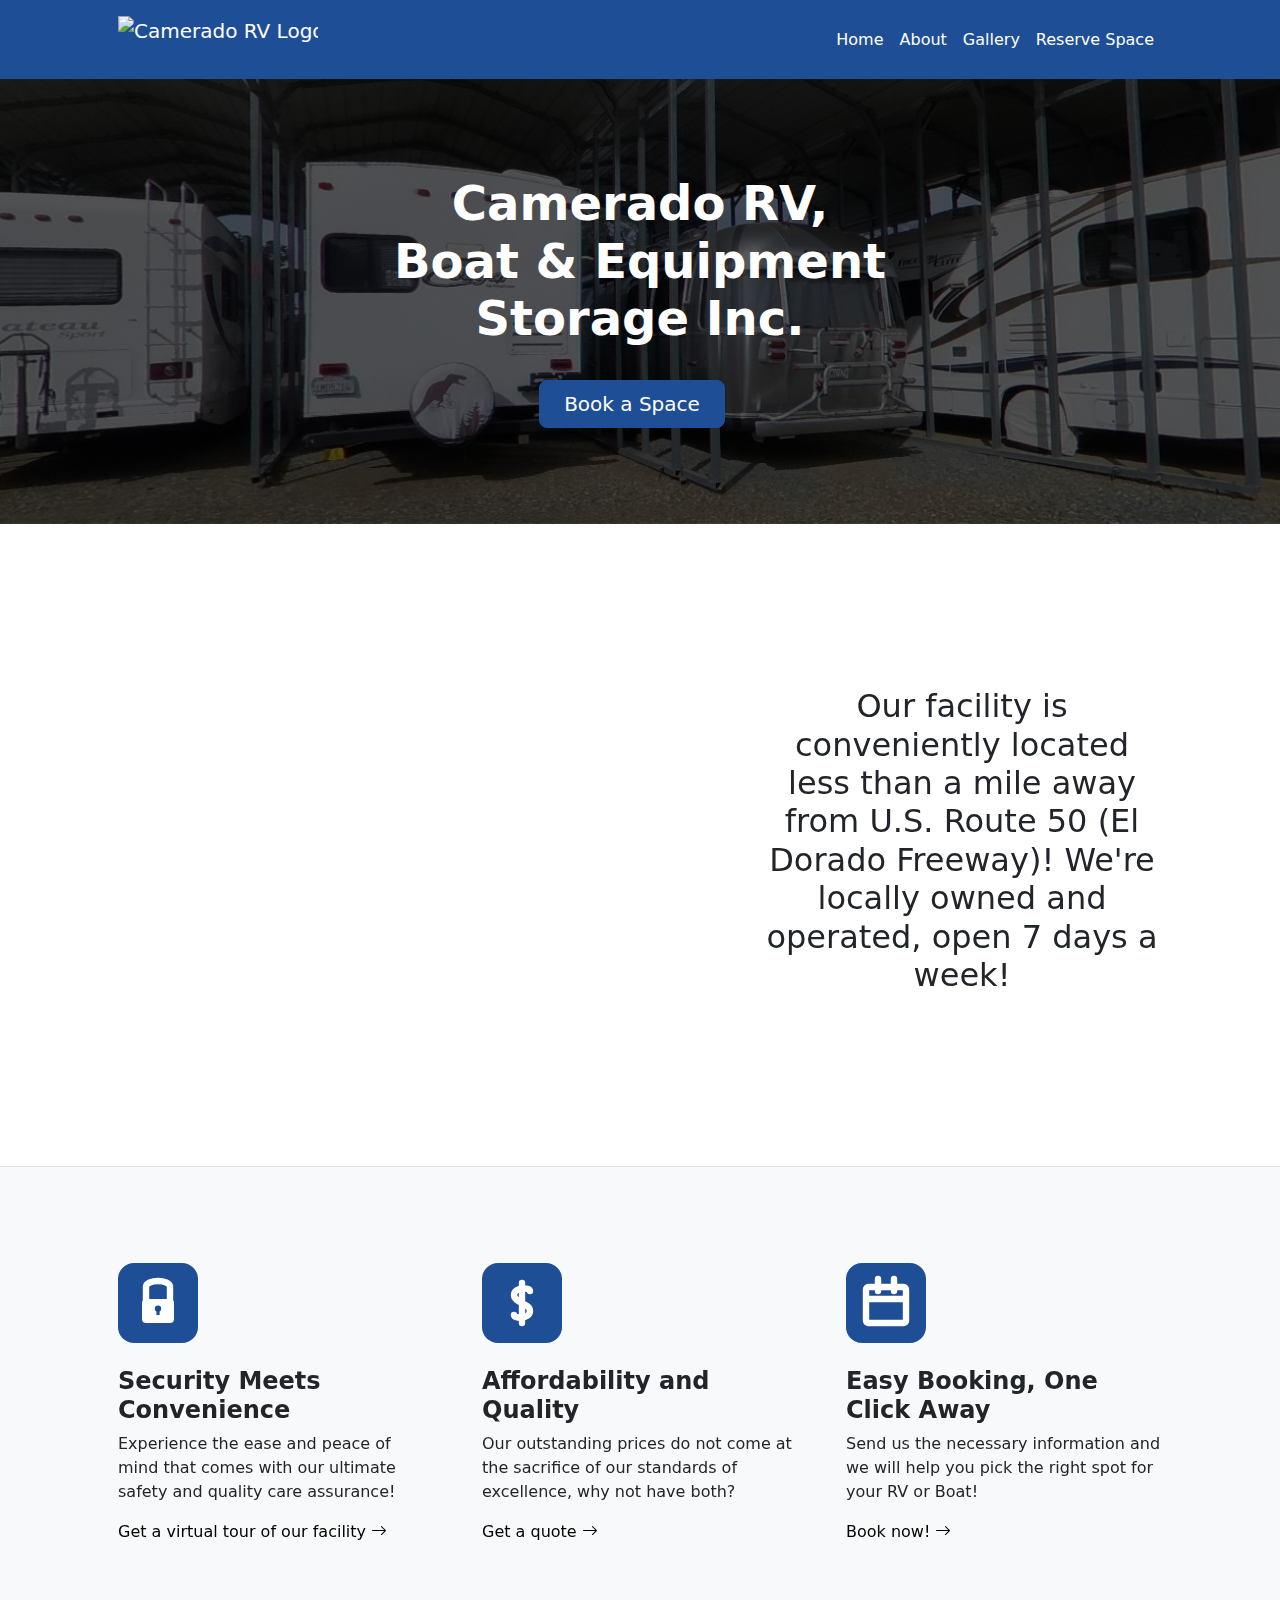
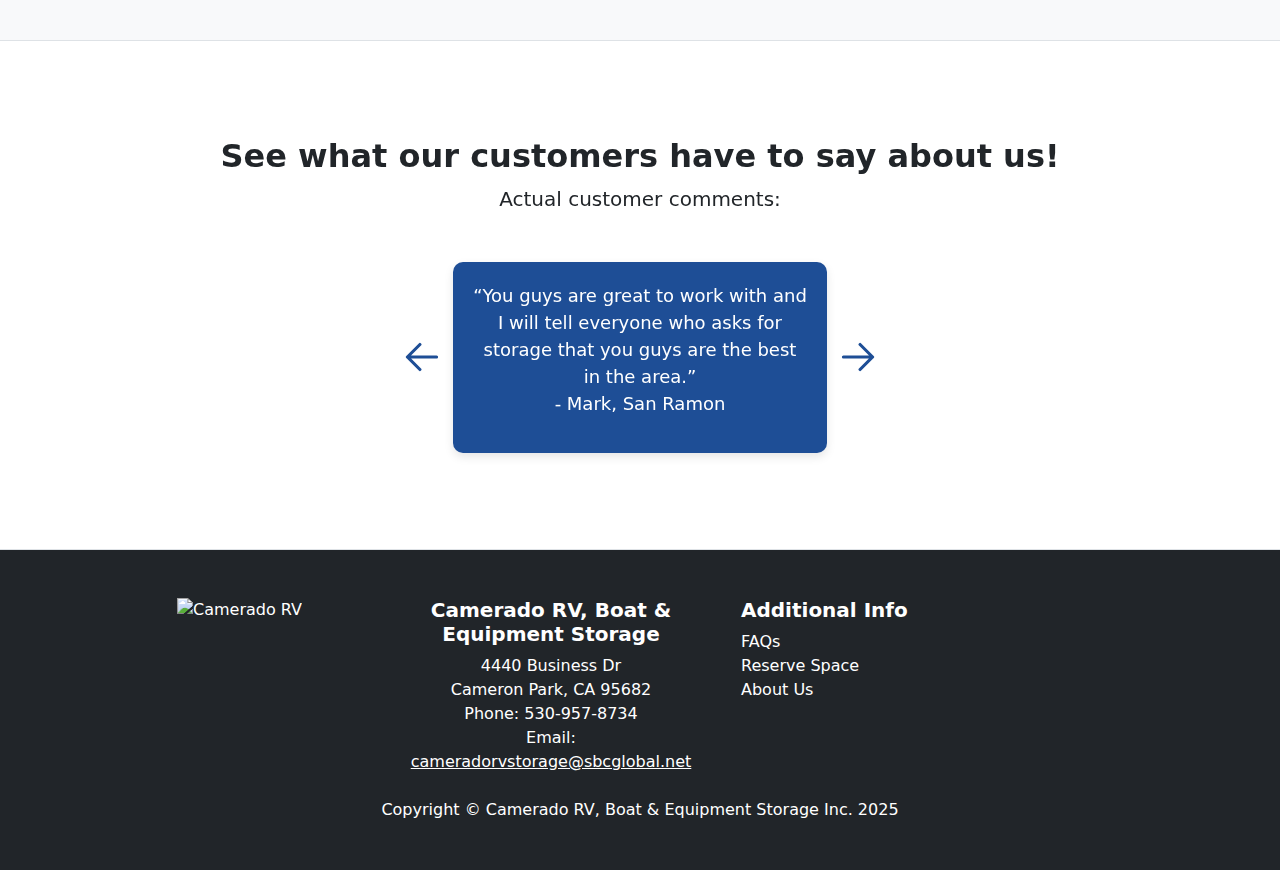
==== commit f40c9e34: "Update index.html" ====
--- a/index.html
+++ b/index.html
@@ -131,8 +131,8 @@
                         <br>
                         <h2 class="h4 fw-bolder">Affordability and Quality</h2>
                         <p>Our outstanding prices do not come at the sacrifice of our standards of excellence, why not have both?</p>
-                        <a class="text-decoration-none" href="#!">
-                            See our pricing options
+                        <a class="text-decoration-none" href="booking.html">
+                            Get a quote
                             <i class="bi bi-arrow-right"></i>
                         </a>
                     </div>
@@ -142,7 +142,7 @@
                         </div>
                         <br>
                         <h2 class="h4 fw-bolder">Easy Booking, One Click Away</h2>
-                        <p>Our process is simple and our booking system will help you pick the right spot for your RV or Boat!</p>
+                        <p>Send us the necessary information and we will help you pick the right spot for your RV or Boat!</p>
                         <a class="text-decoration-none" href="booking.html">
                             Book now!
                             <i class="bi bi-arrow-right"></i>
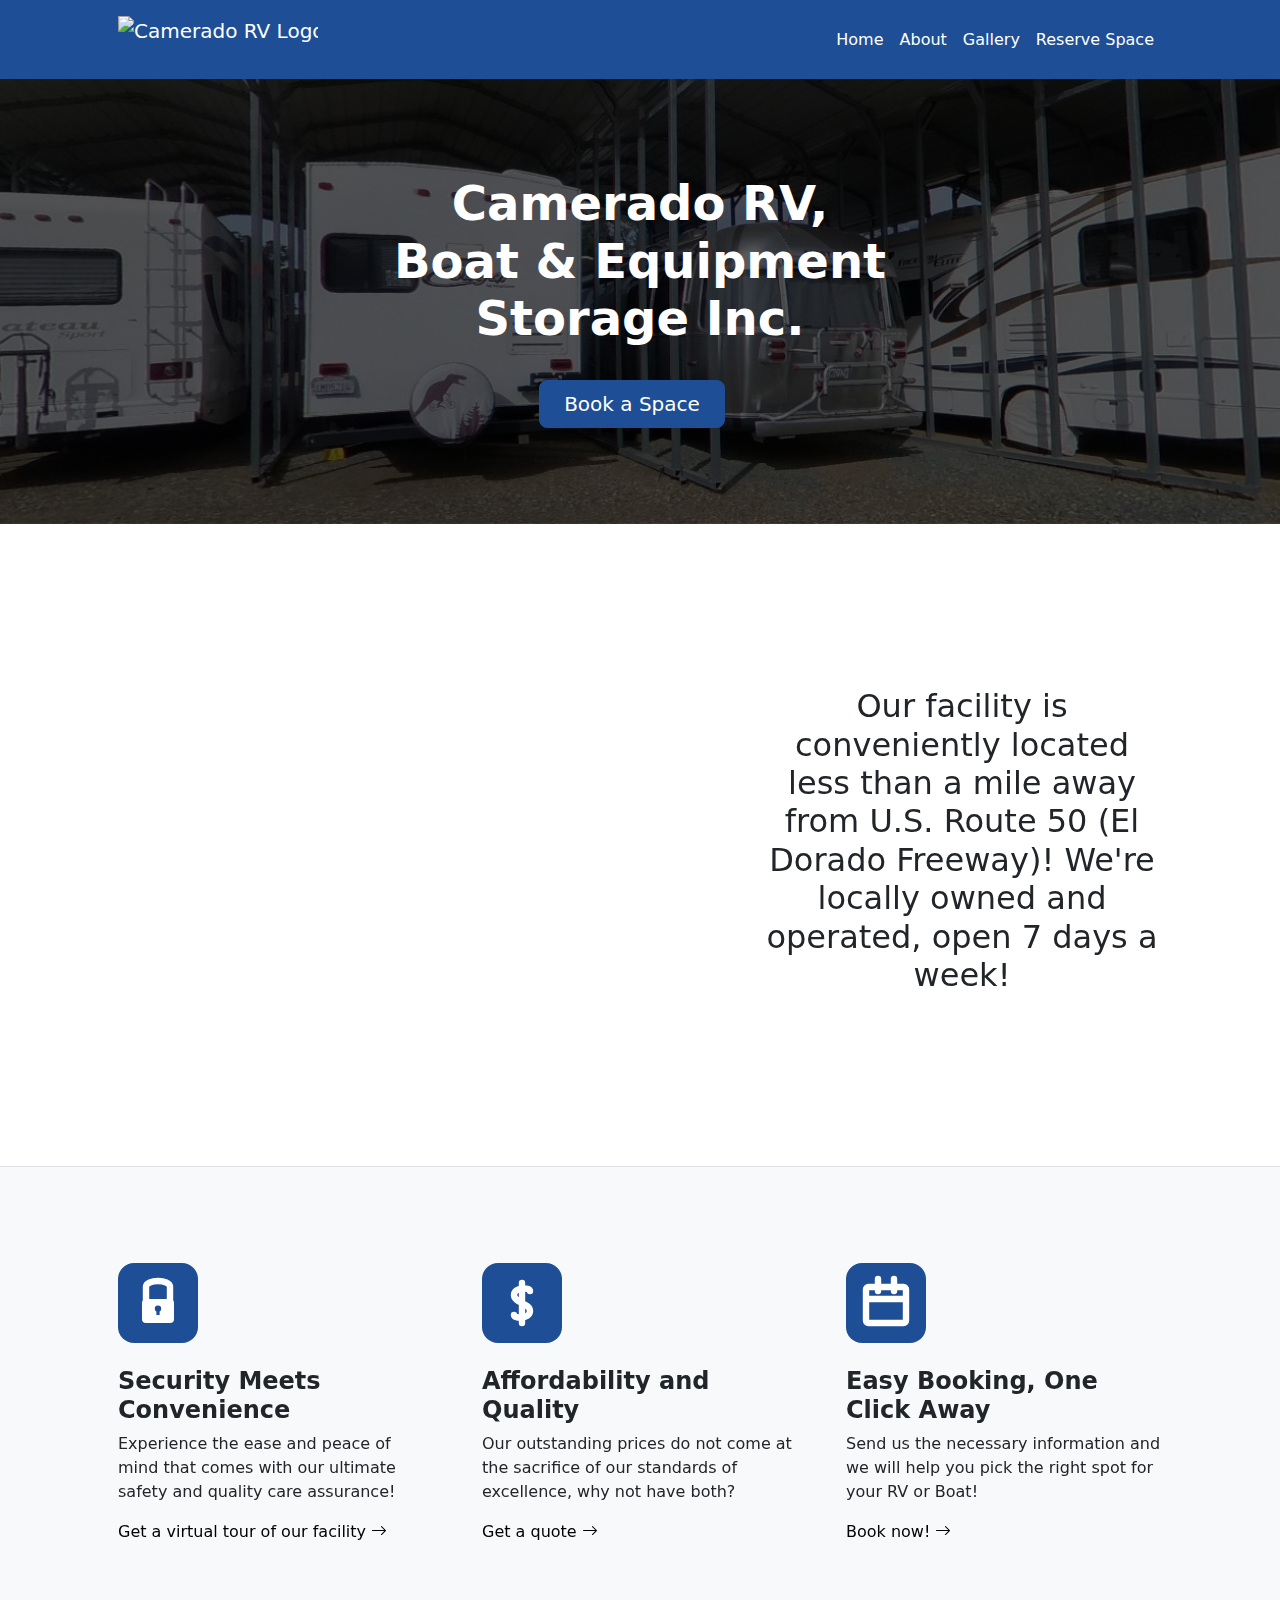
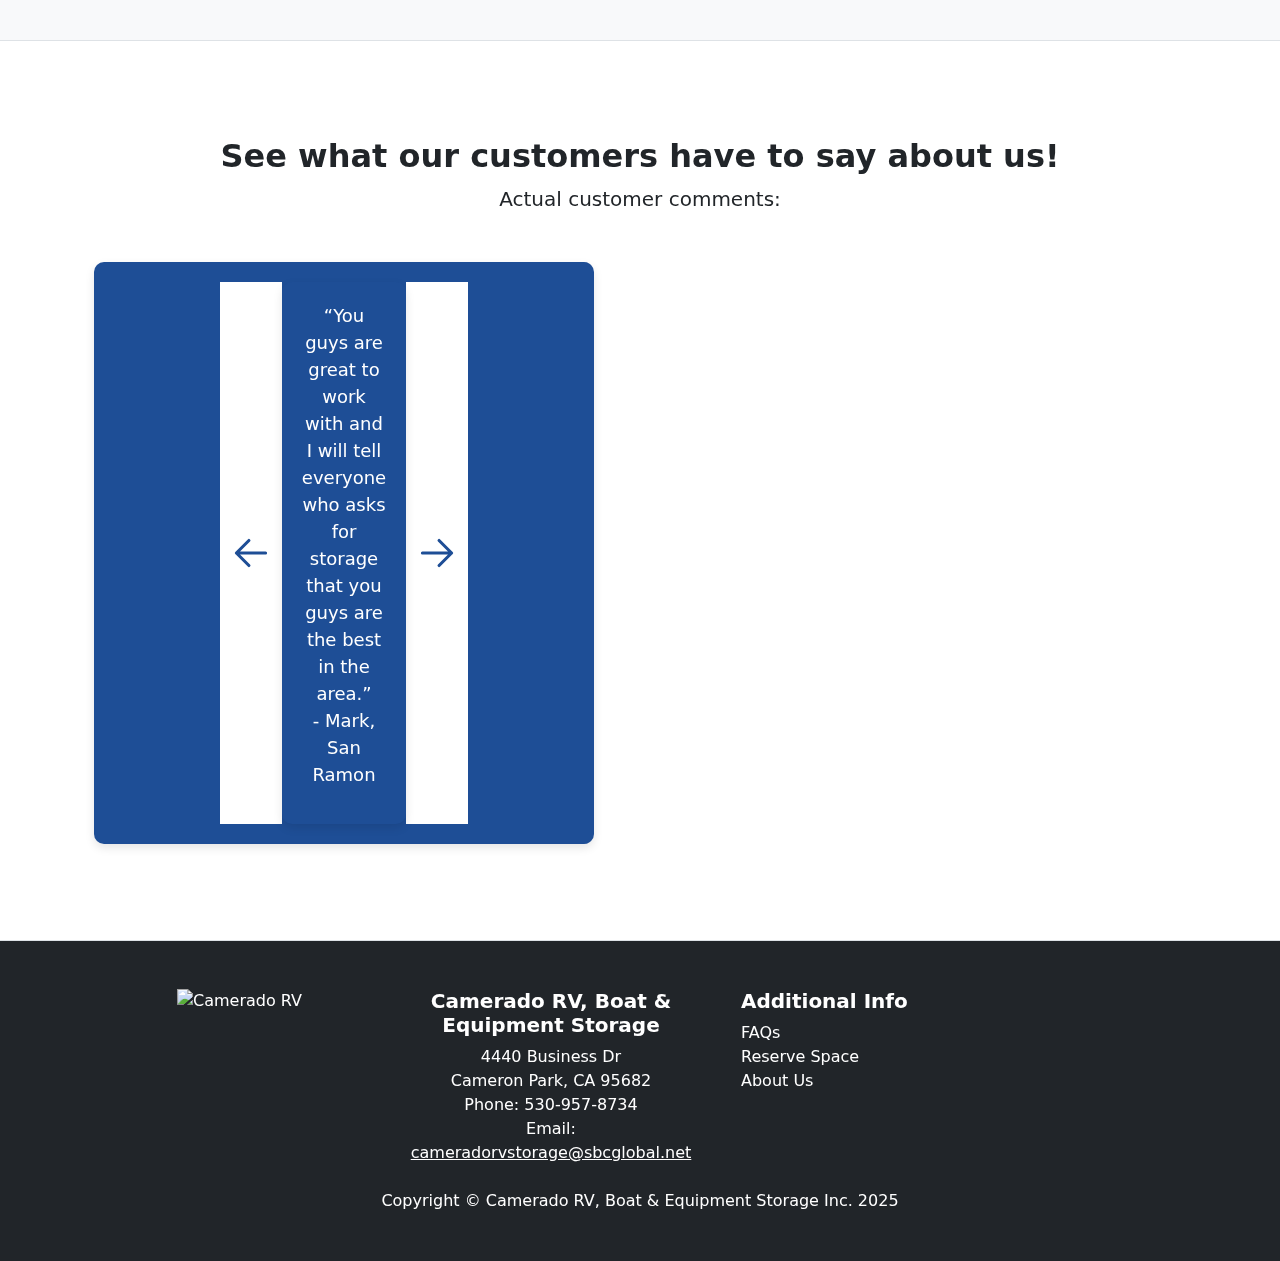
==== commit b794eb27: "Update index.html" ====
--- a/index.html
+++ b/index.html
@@ -158,7 +158,7 @@
                     <h2 class="fw-bolder">See what our customers have to say about us!</h2>
                     <p class="lead mb-0">Actual customer comments:</p>
                 </div>
-                <div class="row gx-5 justify-content-center mobile-quote-box">
+                <div class="row gx-5 justify-content-center quote-box">
                     <div class="col-lg-6" style="display: flex; justify-content: center;">
                         <button class="cursor-pointer duration-200 hover:scale-125 active:scale-100" style="background-color: #fff; border: none; box-shadow: none; outline: none;" title="Go Back" onclick="prevQuote()">
                             <svg xmlns="http://www.w3.org/2000/svg" width="50px" height="50px" viewBox="0 0 24 24" style="stroke: rgba(30,78,150,1);">
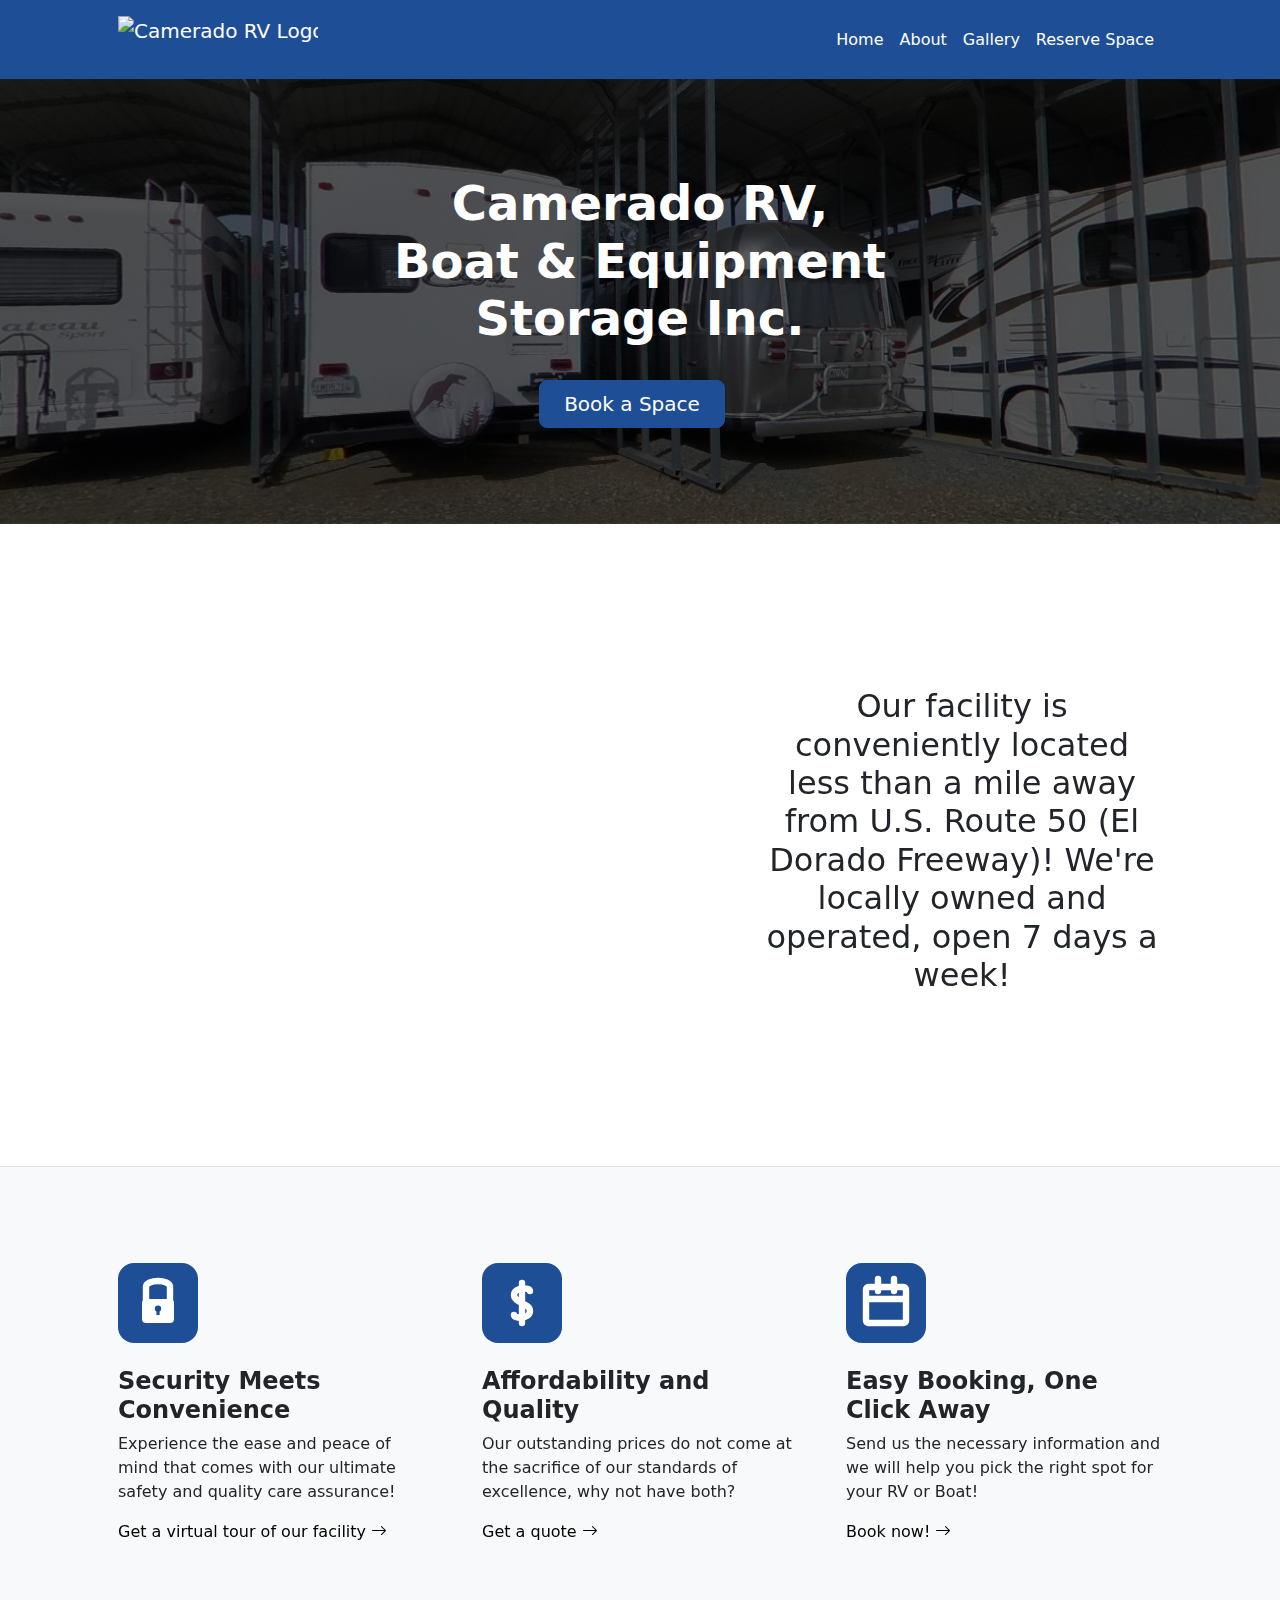
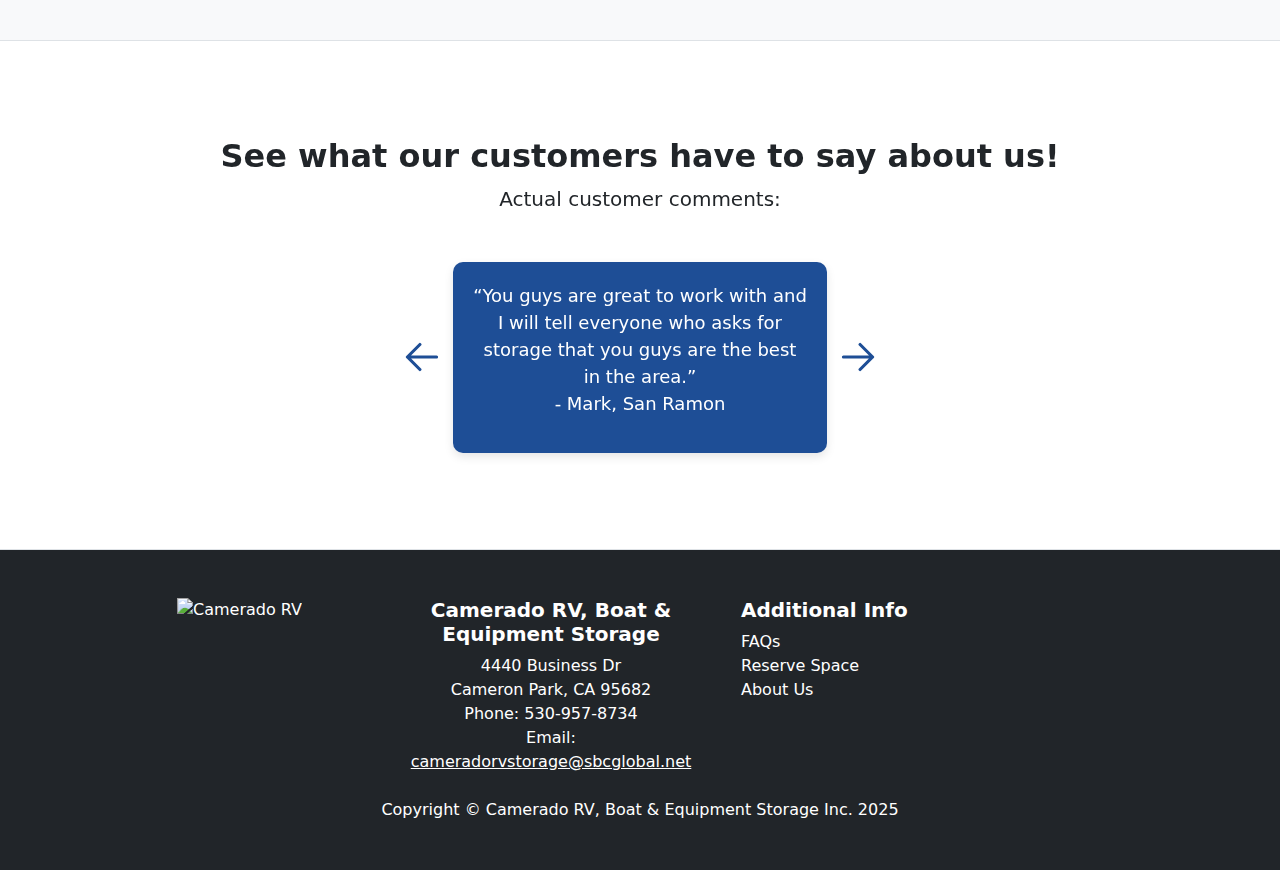
==== commit a7d9ebf5: "Update index.html" ====
--- a/index.html
+++ b/index.html
@@ -158,7 +158,7 @@
                     <h2 class="fw-bolder">See what our customers have to say about us!</h2>
                     <p class="lead mb-0">Actual customer comments:</p>
                 </div>
-                <div class="row gx-5 justify-content-center quote-box">
+                <div class="row gx-5 justify-content-center mobile-quote-box">
                     <div class="col-lg-6" style="display: flex; justify-content: center;">
                         <button class="cursor-pointer duration-200 hover:scale-125 active:scale-100" style="background-color: #fff; border: none; box-shadow: none; outline: none;" title="Go Back" onclick="prevQuote()">
                             <svg xmlns="http://www.w3.org/2000/svg" width="50px" height="50px" viewBox="0 0 24 24" style="stroke: rgba(30,78,150,1);">
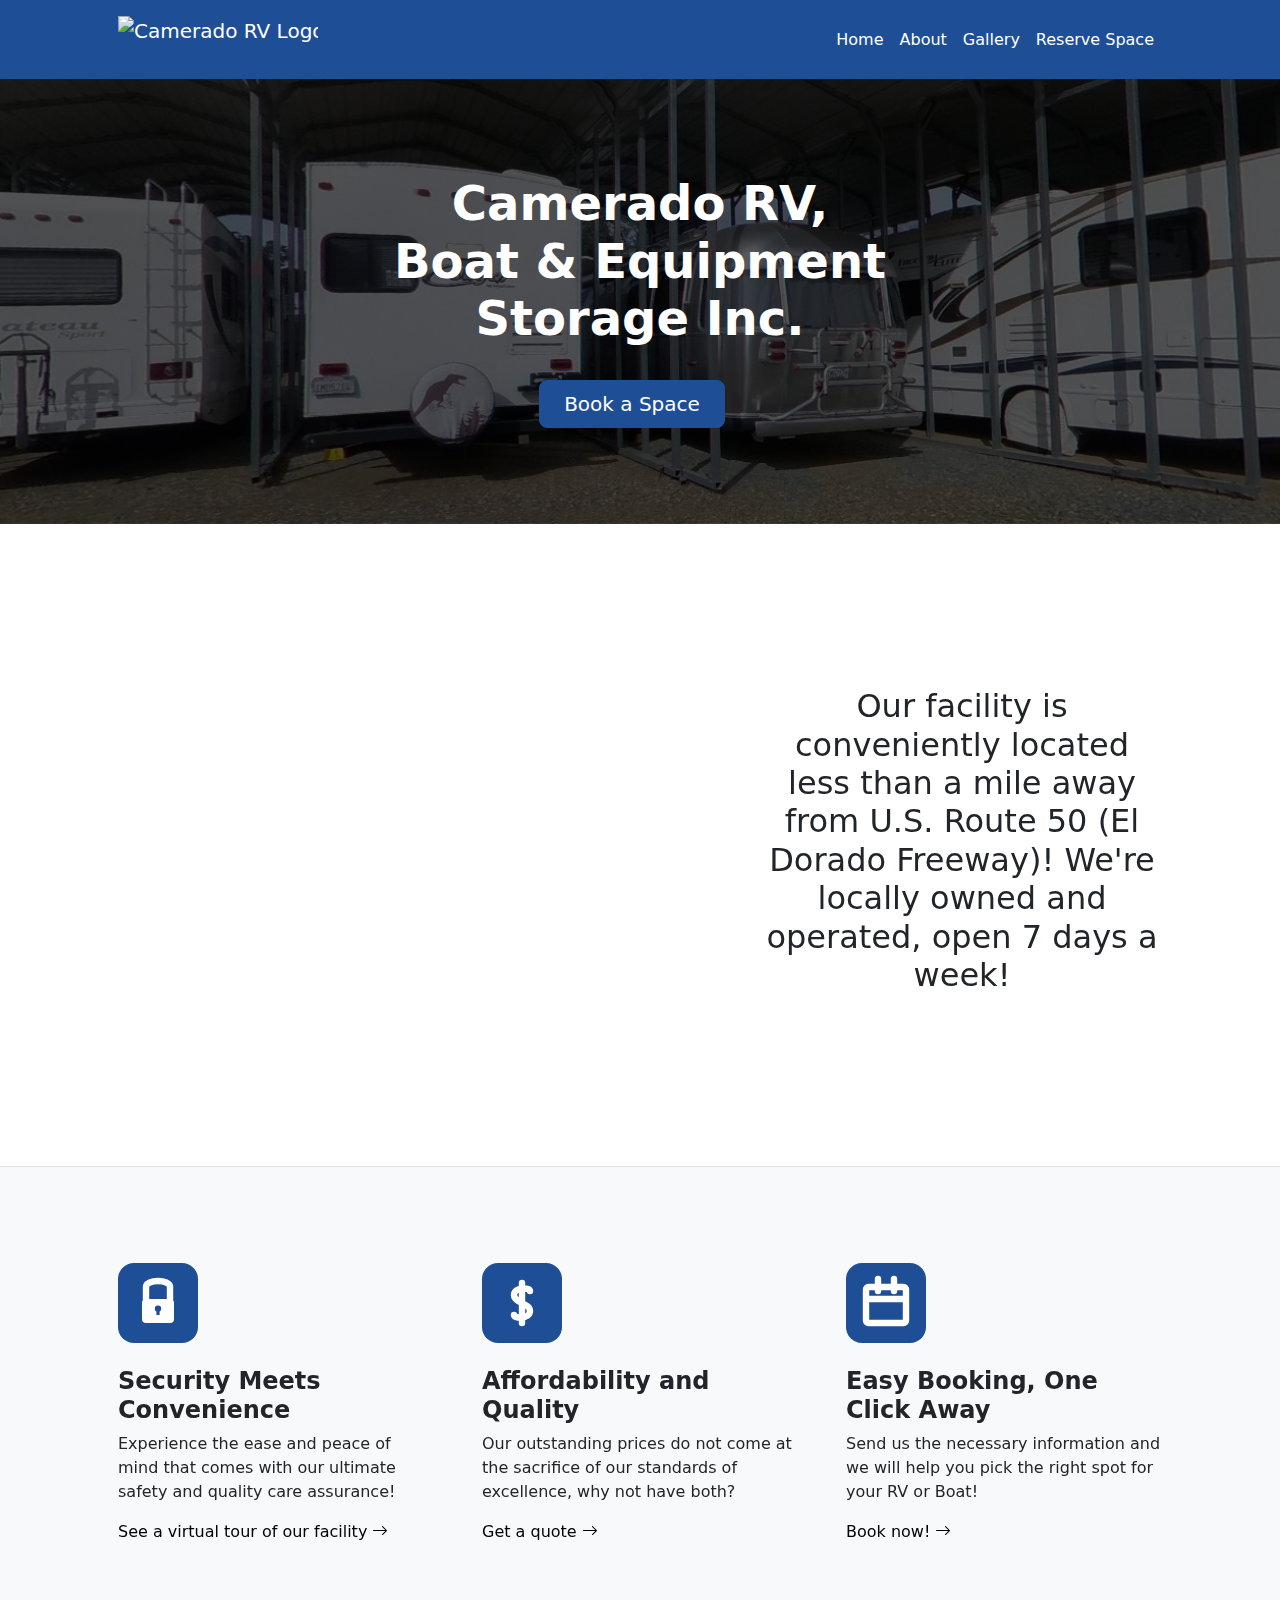
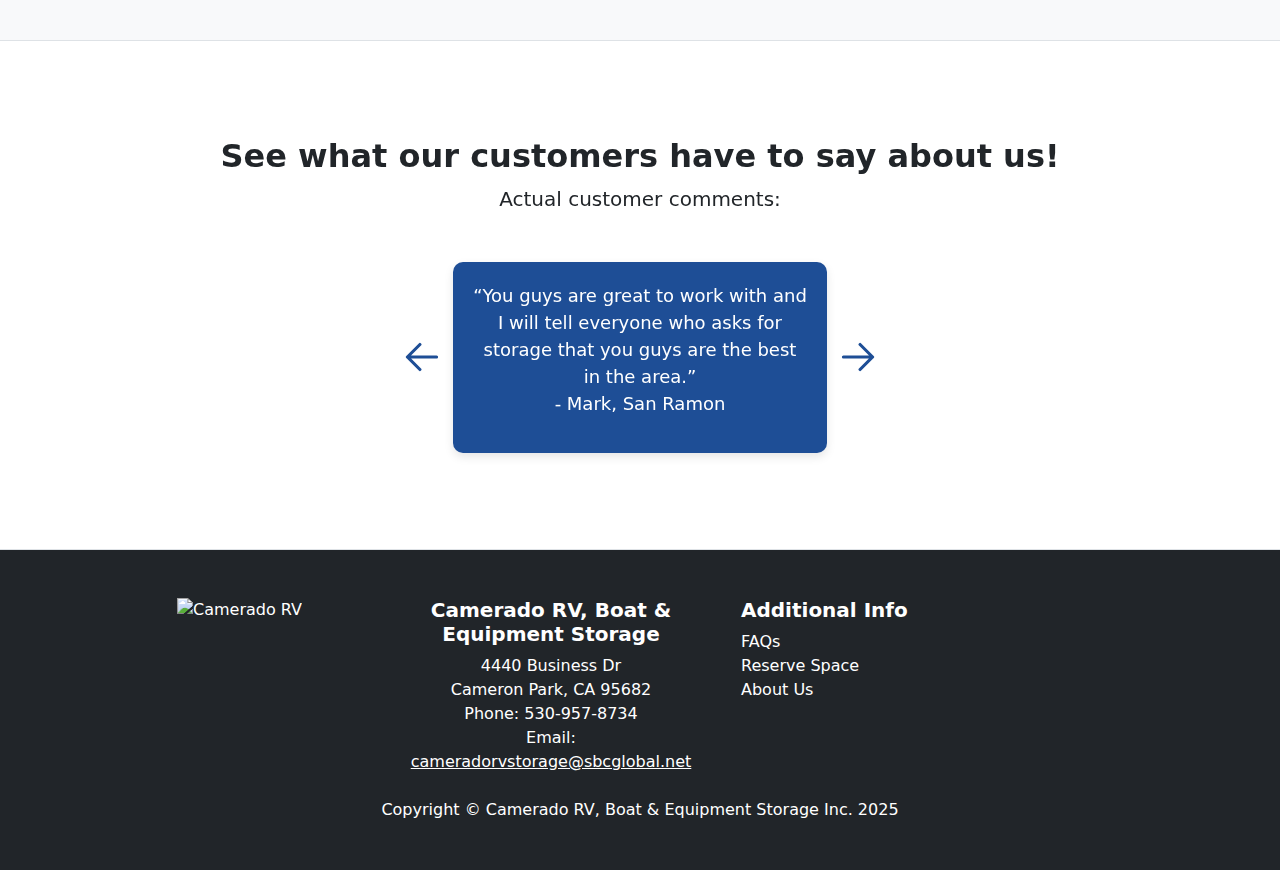
==== commit a3e6269b: "Update index.html" ====
--- a/index.html
+++ b/index.html
@@ -120,7 +120,7 @@
                         <h2 class="h4 fw-bolder">Security Meets Convenience</h2>
                         <p>Experience the ease and peace of mind that comes with our ultimate safety and quality care assurance!</p>
                         <a class="text-decoration-none" href="gallery.html">
-                            Get a virtual tour of our facility
+                            See a virtual tour of our facility
                             <i class="bi bi-arrow-right"></i>
                         </a>
                     </div>
